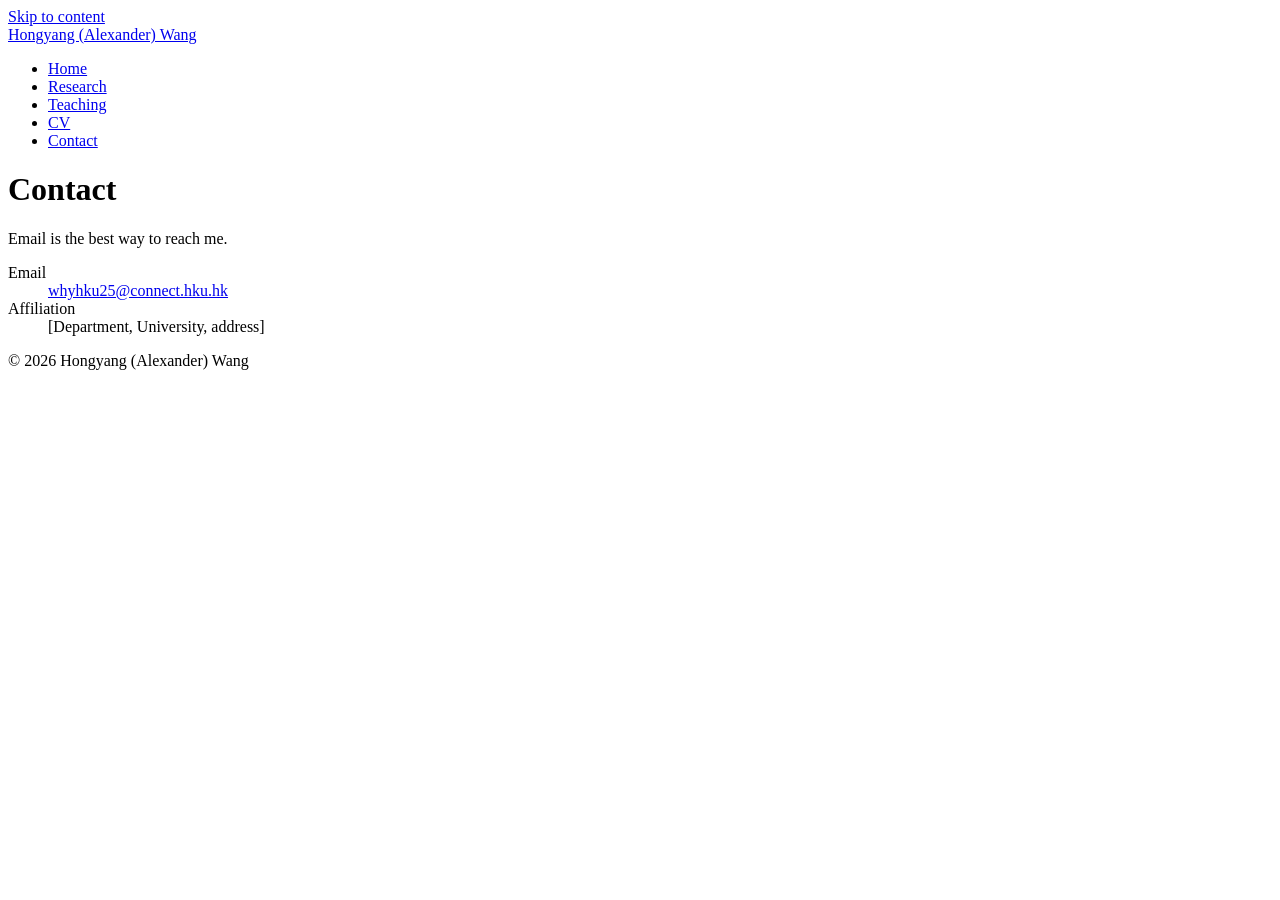
==== contact.html @ 15364e34 "Add files via upload" ====
<!doctype html>
<html lang="en">
<head>
<meta charset="utf-8">
<meta name="viewport" content="width=device-width, initial-scale=1">
<title>Contact | Hongyang (Alexander) Wang</title>
<meta name="description" content="Contact Hongyang (Alexander) Wang, PhD student in Information Systems, by email.">
<meta name="author" content="Hongyang (Alexander) Wang">
<meta name="robots" content="index, follow">
<link rel="canonical" href="https://YOUR-USERNAME.github.io/contact.html">
<meta name="theme-color" content="#ffffff" media="(prefers-color-scheme: light)">
<meta name="theme-color" content="#171a1f" media="(prefers-color-scheme: dark)">
<meta property="og:type" content="website">
<meta property="og:site_name" content="Hongyang (Alexander) Wang">
<meta property="og:title" content="Contact | Hongyang (Alexander) Wang">
<meta property="og:description" content="Contact Hongyang (Alexander) Wang, PhD student in Information Systems, by email.">
<meta property="og:url" content="https://YOUR-USERNAME.github.io/contact.html">
<meta property="og:image" content="https://YOUR-USERNAME.github.io/assets/photo.jpg">
<meta name="twitter:card" content="summary">
<meta name="twitter:title" content="Contact | Hongyang (Alexander) Wang">
<meta name="twitter:description" content="Contact Hongyang (Alexander) Wang, PhD student in Information Systems, by email.">
<link rel="icon" href="assets/favicon.svg" type="image/svg+xml">
<link rel="stylesheet" href="assets/style.css">
<script src="assets/theme.js"></script>
</head>
<body>
<a class="skip" href="#main">Skip to content</a>
<header class="site-header">
  <div class="wrap bar">
    <a class="site-name" href="index.html">Hongyang (Alexander) Wang</a>
    <nav aria-label="Main">
      <ul>
        <li><a href="index.html">Home</a></li>
        <li><a href="research.html">Research</a></li>
        <li><a href="teaching.html">Teaching</a></li>
        <li><a href="cv.html">CV</a></li>
        <li><a href="contact.html" aria-current="page">Contact</a></li>
      </ul>
      <button class="theme-toggle" type="button" hidden></button>
    </nav>
  </div>
</header>
<main id="main" class="wrap">

<h1>Contact</h1>
<p class="lede">Email is the best way to reach me.</p>

<dl class="contact">
  <dt>Email</dt>
  <dd><a href="mailto:whyhku25@connect.hku.hk">whyhku25@connect.hku.hk</a></dd>
  <dt>Affiliation</dt>
  <dd><span class="todo">[Department, University, address]</span></dd>
  <!-- TODO: add profile links here
  <dt>Profiles</dt>
  <dd><a href="https://scholar.google.com/citations?user=YOUR_ID">Google Scholar</a>, <a href="https://www.linkedin.com/in/YOUR_HANDLE">LinkedIn</a></dd>
  -->
</dl>

</main>
<footer class="site-footer">
  <div class="wrap">
    <p>&copy; 2026 Hongyang (Alexander) Wang</p>
  </div>
</footer>
</body>
</html>
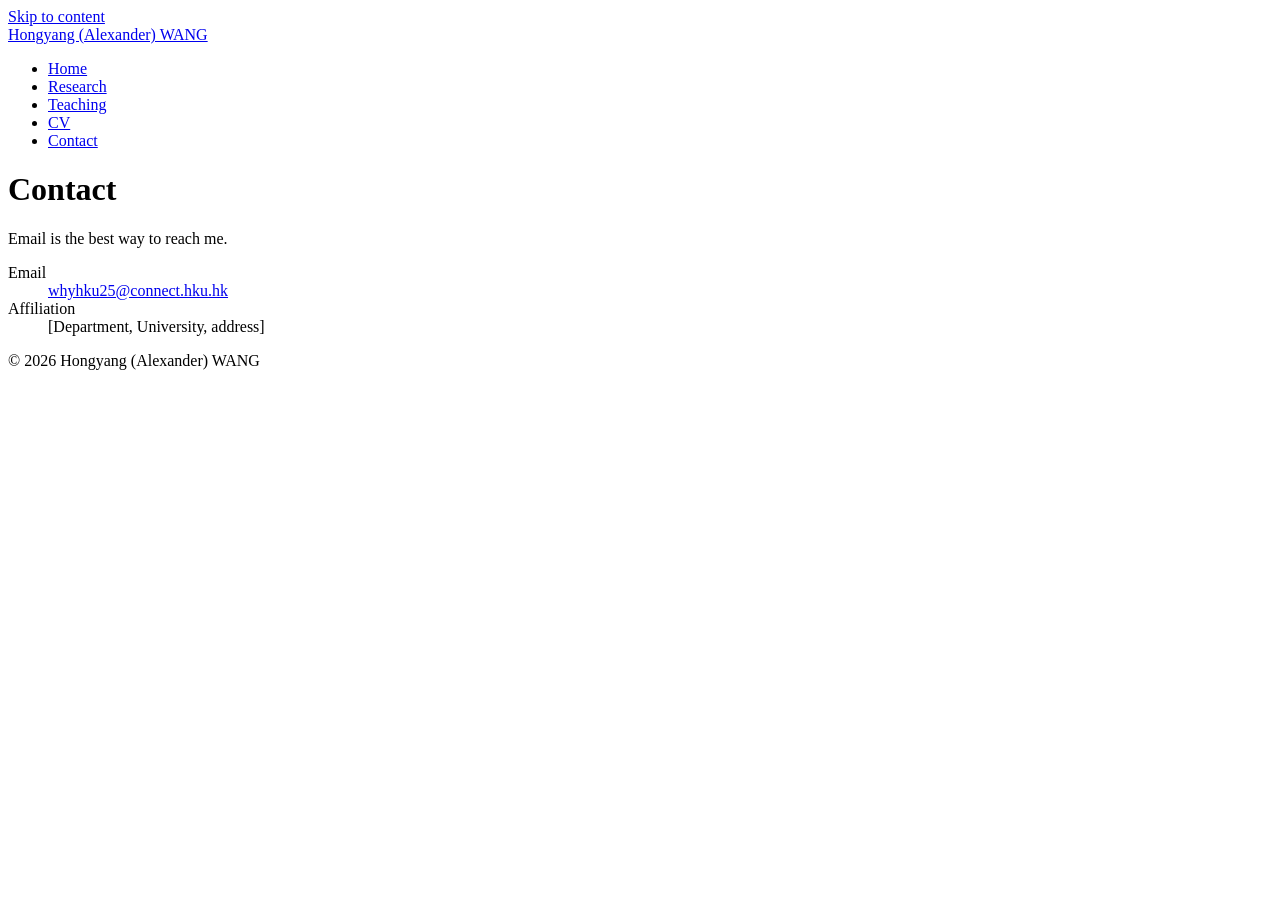
==== commit 69e68a70: "Update contact.html" ====
--- a/contact.html
+++ b/contact.html
@@ -3,22 +3,22 @@
 <head>
 <meta charset="utf-8">
 <meta name="viewport" content="width=device-width, initial-scale=1">
-<title>Contact | Hongyang (Alexander) Wang</title>
-<meta name="description" content="Contact Hongyang (Alexander) Wang, PhD student in Information Systems, by email.">
-<meta name="author" content="Hongyang (Alexander) Wang">
+<title>Contact | Hongyang (Alexander) WANG</title>
+<meta name="description" content="Contact Hongyang (Alexander) WANG, PhD student in Information Systems, by email.">
+<meta name="author" content="Hongyang (Alexander) WANG">
 <meta name="robots" content="index, follow">
-<link rel="canonical" href="https://YOUR-USERNAME.github.io/contact.html">
+<link rel="canonical" href="https://why.github.io/contact.html">
 <meta name="theme-color" content="#ffffff" media="(prefers-color-scheme: light)">
 <meta name="theme-color" content="#171a1f" media="(prefers-color-scheme: dark)">
 <meta property="og:type" content="website">
-<meta property="og:site_name" content="Hongyang (Alexander) Wang">
-<meta property="og:title" content="Contact | Hongyang (Alexander) Wang">
-<meta property="og:description" content="Contact Hongyang (Alexander) Wang, PhD student in Information Systems, by email.">
-<meta property="og:url" content="https://YOUR-USERNAME.github.io/contact.html">
-<meta property="og:image" content="https://YOUR-USERNAME.github.io/assets/photo.jpg">
+<meta property="og:site_name" content="Hongyang (Alexander) WANG">
+<meta property="og:title" content="Contact | Hongyang (Alexander) WANG">
+<meta property="og:description" content="Contact Hongyang (Alexander) WANG, PhD student in Information Systems, by email.">
+<meta property="og:url" content="https://why.github.io/contact.html">
+<meta property="og:image" content="https://why.github.io/assets/photo.jpg">
 <meta name="twitter:card" content="summary">
-<meta name="twitter:title" content="Contact | Hongyang (Alexander) Wang">
-<meta name="twitter:description" content="Contact Hongyang (Alexander) Wang, PhD student in Information Systems, by email.">
+<meta name="twitter:title" content="Contact | Hongyang (Alexander) WANG">
+<meta name="twitter:description" content="Contact Hongyang (Alexander) WANG, PhD student in Information Systems, by email.">
 <link rel="icon" href="assets/favicon.svg" type="image/svg+xml">
 <link rel="stylesheet" href="assets/style.css">
 <script src="assets/theme.js"></script>
@@ -27,7 +27,7 @@
 <a class="skip" href="#main">Skip to content</a>
 <header class="site-header">
   <div class="wrap bar">
-    <a class="site-name" href="index.html">Hongyang (Alexander) Wang</a>
+    <a class="site-name" href="index.html">Hongyang (Alexander) WANG</a>
     <nav aria-label="Main">
       <ul>
         <li><a href="index.html">Home</a></li>
@@ -59,7 +59,7 @@
 </main>
 <footer class="site-footer">
   <div class="wrap">
-    <p>&copy; 2026 Hongyang (Alexander) Wang</p>
+    <p>&copy; 2026 Hongyang (Alexander) WANG</p>
   </div>
 </footer>
 </body>
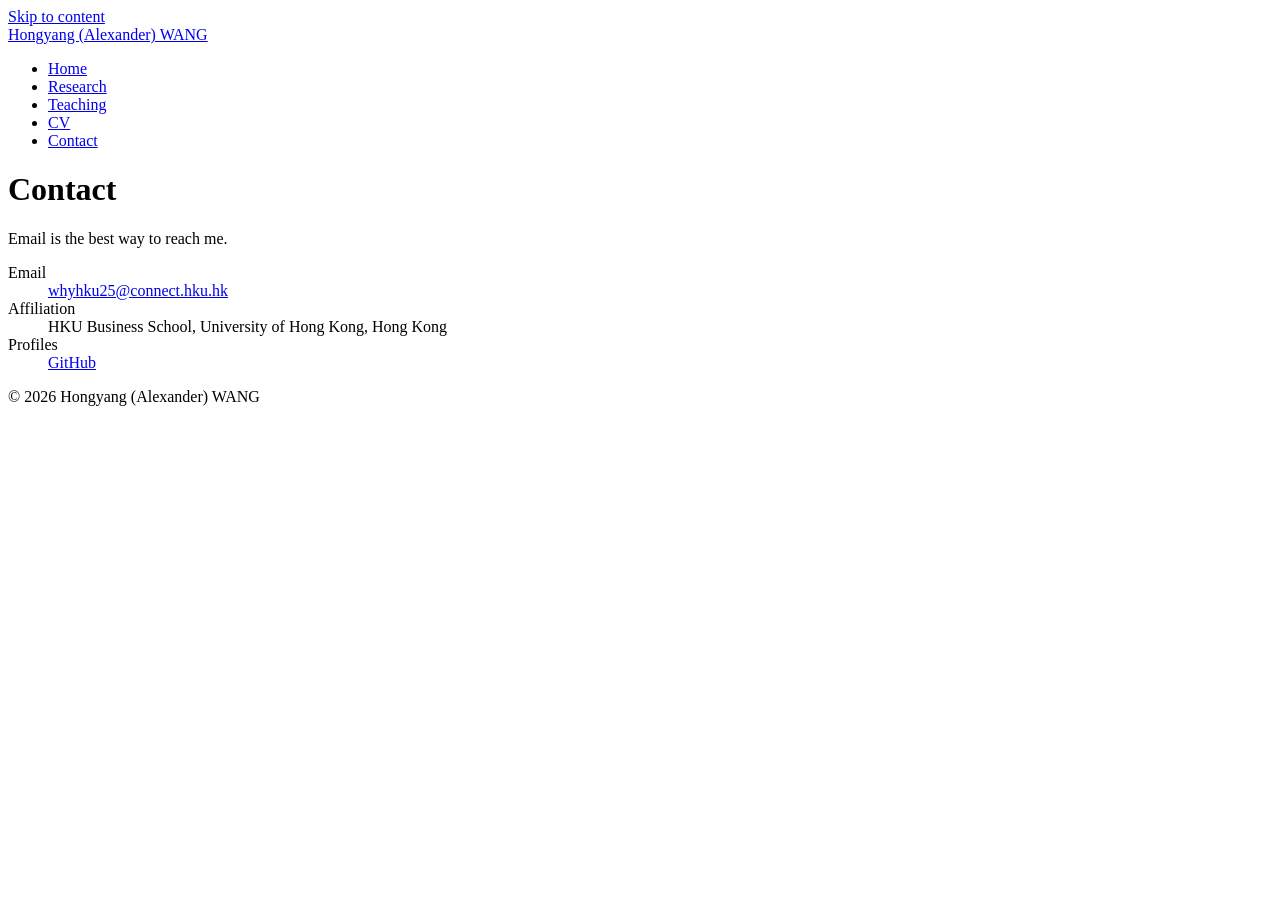
==== commit 9dc4d137: "Add files via upload" ====
--- a/contact.html
+++ b/contact.html
@@ -4,21 +4,21 @@
 <meta charset="utf-8">
 <meta name="viewport" content="width=device-width, initial-scale=1">
 <title>Contact | Hongyang (Alexander) WANG</title>
-<meta name="description" content="Contact Hongyang (Alexander) WANG, PhD student in Information Systems, by email.">
+<meta name="description" content="Contact Hongyang (Alexander) WANG, PhD student in Information Systems at the University of Hong Kong, by email.">
 <meta name="author" content="Hongyang (Alexander) WANG">
 <meta name="robots" content="index, follow">
-<link rel="canonical" href="https://why.github.io/contact.html">
+<link rel="canonical" href="https://alexanderwhy.github.io/contact.html">
 <meta name="theme-color" content="#ffffff" media="(prefers-color-scheme: light)">
 <meta name="theme-color" content="#171a1f" media="(prefers-color-scheme: dark)">
 <meta property="og:type" content="website">
 <meta property="og:site_name" content="Hongyang (Alexander) WANG">
 <meta property="og:title" content="Contact | Hongyang (Alexander) WANG">
-<meta property="og:description" content="Contact Hongyang (Alexander) WANG, PhD student in Information Systems, by email.">
-<meta property="og:url" content="https://why.github.io/contact.html">
-<meta property="og:image" content="https://why.github.io/assets/photo.jpg">
+<meta property="og:description" content="Contact Hongyang (Alexander) WANG, PhD student in Information Systems at the University of Hong Kong, by email.">
+<meta property="og:url" content="https://alexanderwhy.github.io/contact.html">
+<meta property="og:image" content="https://alexanderwhy.github.io/assets/photo.jpg">
 <meta name="twitter:card" content="summary">
 <meta name="twitter:title" content="Contact | Hongyang (Alexander) WANG">
-<meta name="twitter:description" content="Contact Hongyang (Alexander) WANG, PhD student in Information Systems, by email.">
+<meta name="twitter:description" content="Contact Hongyang (Alexander) WANG, PhD student in Information Systems at the University of Hong Kong, by email.">
 <link rel="icon" href="assets/favicon.svg" type="image/svg+xml">
 <link rel="stylesheet" href="assets/style.css">
 <script src="assets/theme.js"></script>
@@ -49,11 +49,10 @@
   <dt>Email</dt>
   <dd><a href="mailto:whyhku25@connect.hku.hk">whyhku25@connect.hku.hk</a></dd>
   <dt>Affiliation</dt>
-  <dd><span class="todo">[Department, University, address]</span></dd>
-  <!-- TODO: add profile links here
+  <dd>HKU Business School, University of Hong Kong, Hong Kong</dd>
   <dt>Profiles</dt>
-  <dd><a href="https://scholar.google.com/citations?user=YOUR_ID">Google Scholar</a>, <a href="https://www.linkedin.com/in/YOUR_HANDLE">LinkedIn</a></dd>
-  -->
+  <dd><a href="https://github.com/alexanderwhy">GitHub</a></dd>
+  <!-- TODO: add Google Scholar, SSRN, and LinkedIn links to the line above once you have them. -->
 </dl>
 
 </main>
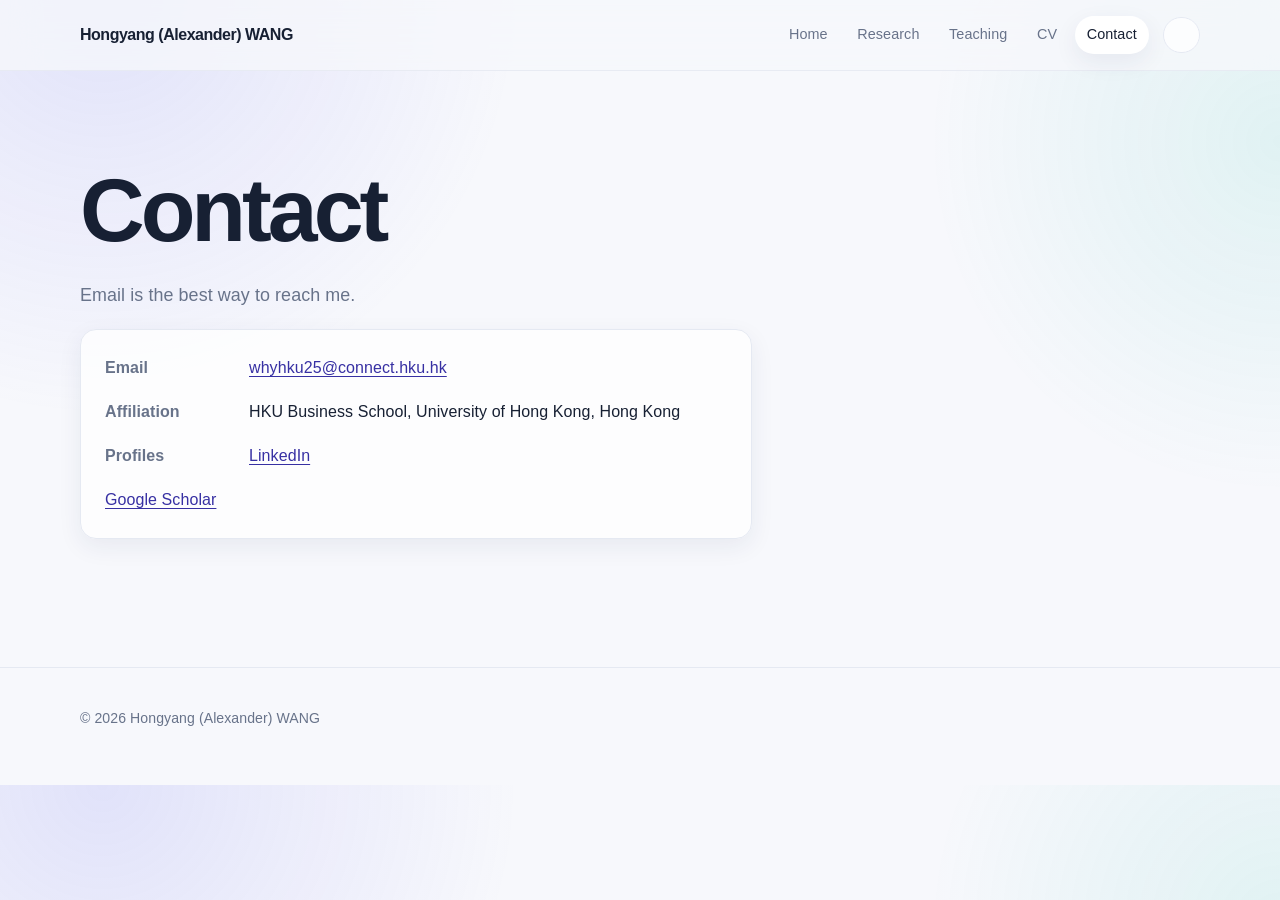
==== commit 71b28d07: "Update contact.html" ====
--- a/contact.html
+++ b/contact.html
@@ -51,8 +51,9 @@
   <dt>Affiliation</dt>
   <dd>HKU Business School, University of Hong Kong, Hong Kong</dd>
   <dt>Profiles</dt>
-  <dd><a href="https://github.com/alexanderwhy">GitHub</a></dd>
-  <!-- TODO: add Google Scholar, SSRN, and LinkedIn links to the line above once you have them. -->
+  <dd><a href="https://www.linkedin.com/in/hongyang-wang-a38404253">LinkedIn</a></dd>
+  <dd><a href="https://scholar.google.com/citations?hl=en&user=YP1BX7oAAAAJ">Google Scholar</a></dd>
+
 </dl>
 
 </main>
--- a/assets/style.css
+++ b/assets/style.css
@@ -0,0 +1,2 @@
+/* The site pages reference assets/style.css. Keep the canonical stylesheet available there. */
+@import url("../style.css");
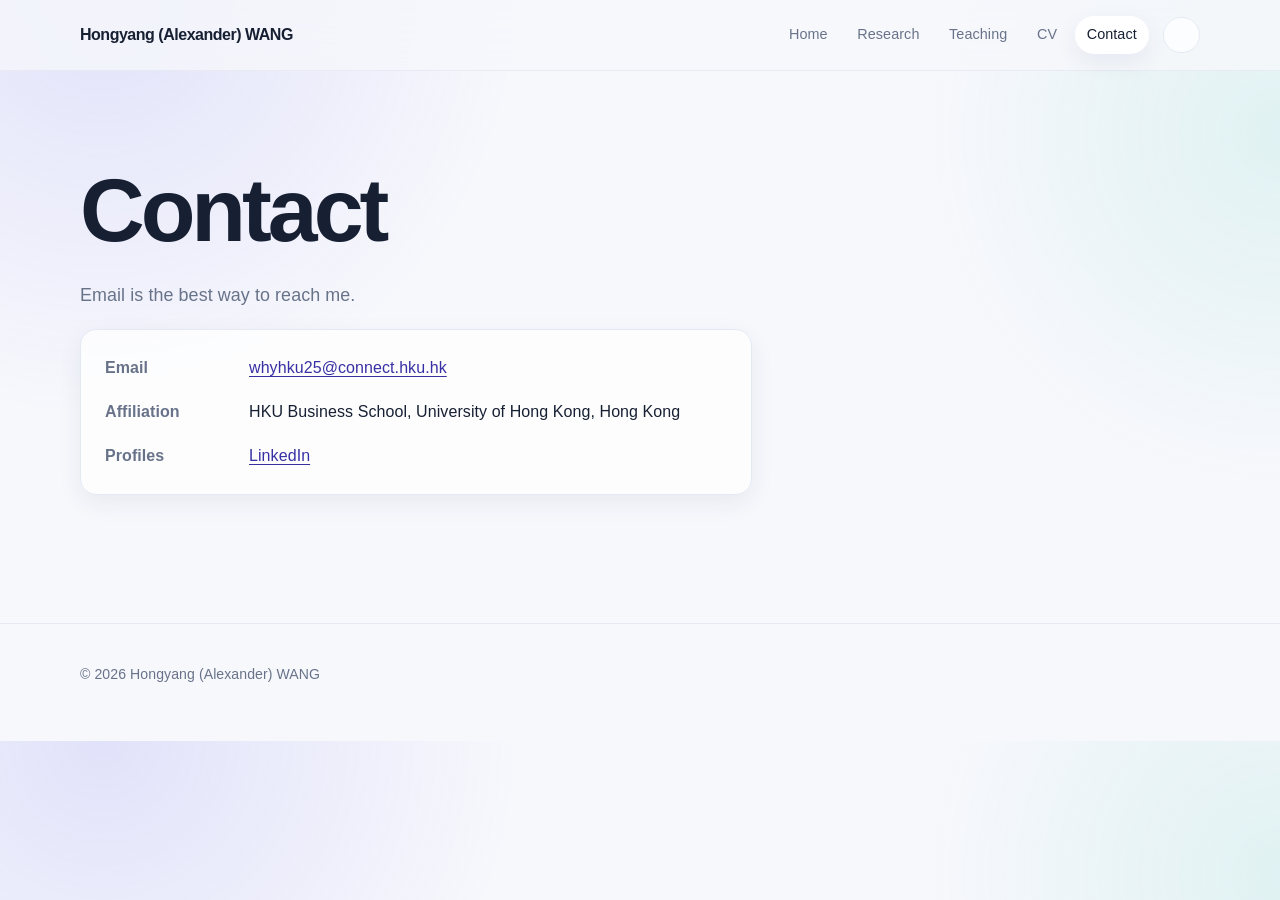
==== commit 9861ac48: "Update contact.html" ====
--- a/contact.html
+++ b/contact.html
@@ -52,7 +52,6 @@
   <dd>HKU Business School, University of Hong Kong, Hong Kong</dd>
   <dt>Profiles</dt>
   <dd><a href="https://www.linkedin.com/in/hongyang-wang-a38404253">LinkedIn</a></dd>
-  <dd><a href="https://scholar.google.com/citations?hl=en&user=YP1BX7oAAAAJ">Google Scholar</a></dd>
 
 </dl>
 
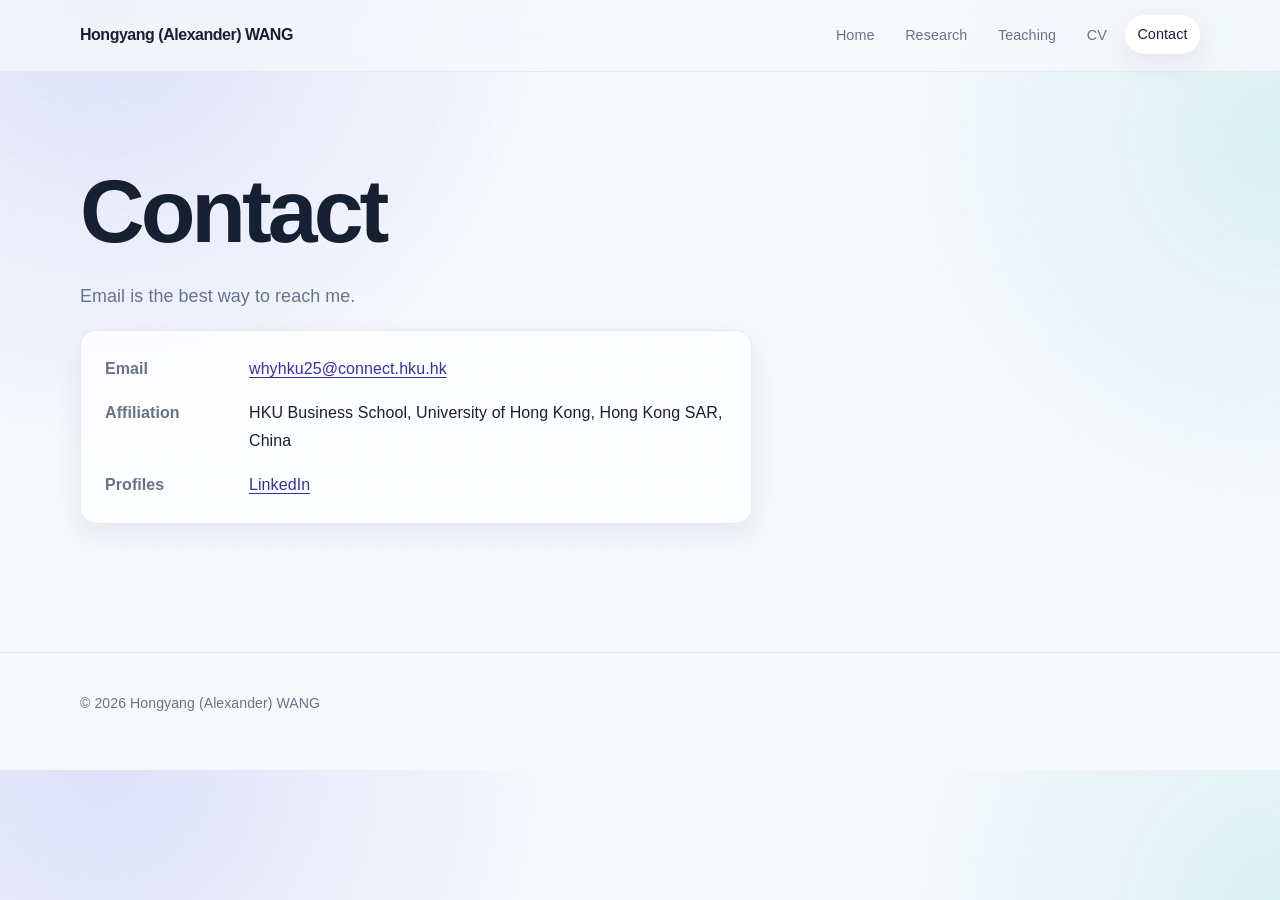
==== commit d23eebb5: "Modify affiliation in contact.html Updated the affiliation description to include 'SAR, China'." ====
--- a/contact.html
+++ b/contact.html
@@ -49,7 +49,7 @@
   <dt>Email</dt>
   <dd><a href="mailto:whyhku25@connect.hku.hk">whyhku25@connect.hku.hk</a></dd>
   <dt>Affiliation</dt>
-  <dd>HKU Business School, University of Hong Kong, Hong Kong</dd>
+  <dd>HKU Business School, University of Hong Kong, Hong Kong SAR, China</dd>
   <dt>Profiles</dt>
   <dd><a href="https://www.linkedin.com/in/hongyang-wang-a38404253">LinkedIn</a></dd>
 
--- a/assets/style.css
+++ b/assets/style.css
@@ -1,2 +1,7 @@
 /* The site pages reference assets/style.css. Keep the canonical stylesheet available there. */
 @import url("../style.css");
+
+/* Remove the decorative animated white circle from the portrait. */
+.portrait::before {
+  display: none;
+}
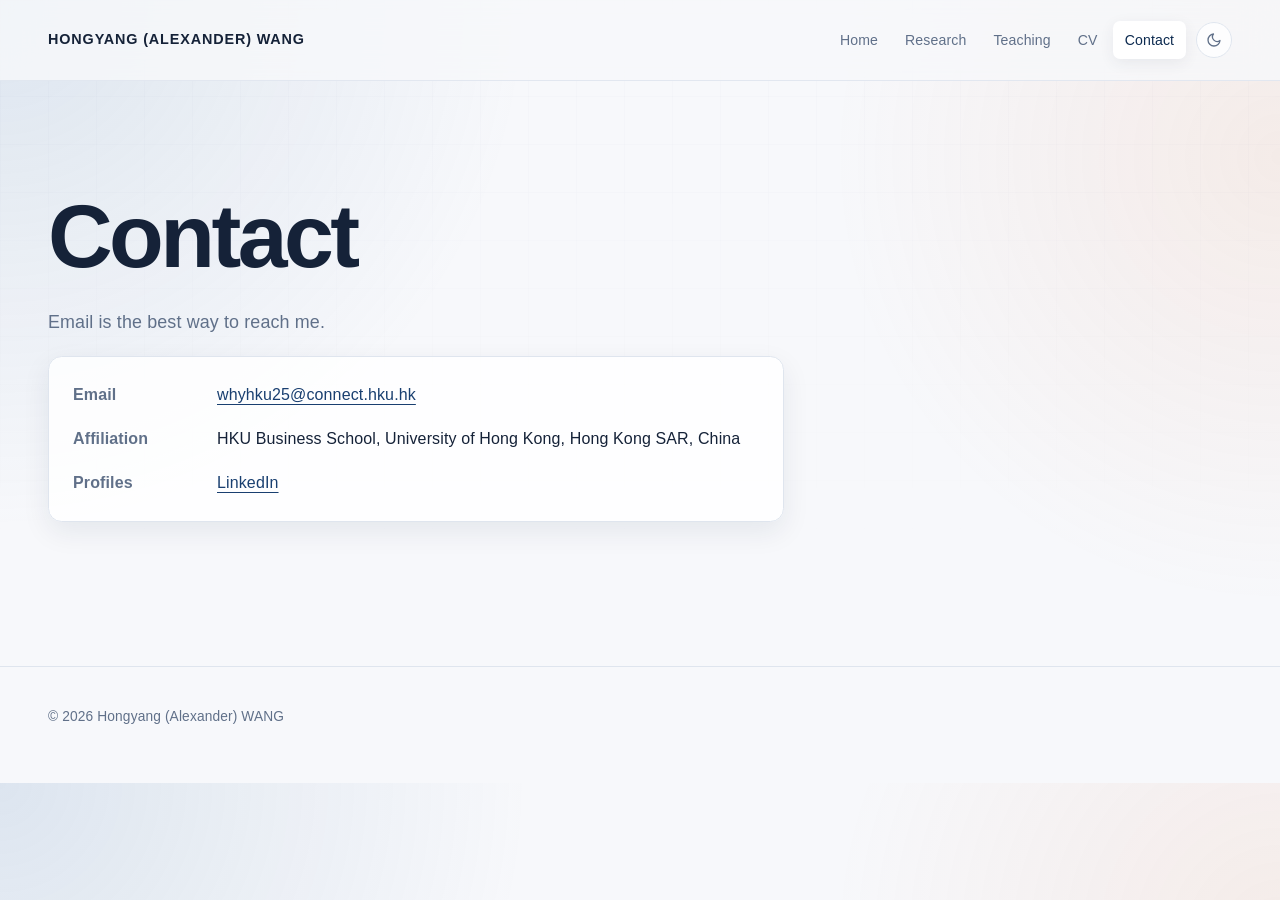
==== commit f52ede11: "Update page titles and use root favicon.svg across the academic website." ====
--- a/contact.html
+++ b/contact.html
@@ -3,63 +3,13 @@
 <head>
 <meta charset="utf-8">
 <meta name="viewport" content="width=device-width, initial-scale=1">
-<title>Contact | Hongyang (Alexander) WANG</title>
+<title>Contact | WANG Hongyang</title>
 <meta name="description" content="Contact Hongyang (Alexander) WANG, PhD student in Information Systems at the University of Hong Kong, by email.">
 <meta name="author" content="Hongyang (Alexander) WANG">
 <meta name="robots" content="index, follow">
 <link rel="canonical" href="https://alexanderwhy.github.io/contact.html">
-<meta name="theme-color" content="#ffffff" media="(prefers-color-scheme: light)">
-<meta name="theme-color" content="#171a1f" media="(prefers-color-scheme: dark)">
-<meta property="og:type" content="website">
-<meta property="og:site_name" content="Hongyang (Alexander) WANG">
-<meta property="og:title" content="Contact | Hongyang (Alexander) WANG">
-<meta property="og:description" content="Contact Hongyang (Alexander) WANG, PhD student in Information Systems at the University of Hong Kong, by email.">
-<meta property="og:url" content="https://alexanderwhy.github.io/contact.html">
-<meta property="og:image" content="https://alexanderwhy.github.io/assets/photo.jpg">
-<meta name="twitter:card" content="summary">
-<meta name="twitter:title" content="Contact | Hongyang (Alexander) WANG">
-<meta name="twitter:description" content="Contact Hongyang (Alexander) WANG, PhD student in Information Systems at the University of Hong Kong, by email.">
-<link rel="icon" href="assets/favicon.svg" type="image/svg+xml">
+<link rel="icon" href="favicon.svg" type="image/svg+xml">
 <link rel="stylesheet" href="assets/style.css">
 <script src="assets/theme.js"></script>
 </head>
-<body>
-<a class="skip" href="#main">Skip to content</a>
-<header class="site-header">
-  <div class="wrap bar">
-    <a class="site-name" href="index.html">Hongyang (Alexander) WANG</a>
-    <nav aria-label="Main">
-      <ul>
-        <li><a href="index.html">Home</a></li>
-        <li><a href="research.html">Research</a></li>
-        <li><a href="teaching.html">Teaching</a></li>
-        <li><a href="cv.html">CV</a></li>
-        <li><a href="contact.html" aria-current="page">Contact</a></li>
-      </ul>
-      <button class="theme-toggle" type="button" hidden></button>
-    </nav>
-  </div>
-</header>
-<main id="main" class="wrap">
-
-<h1>Contact</h1>
-<p class="lede">Email is the best way to reach me.</p>
-
-<dl class="contact">
-  <dt>Email</dt>
-  <dd><a href="mailto:whyhku25@connect.hku.hk">whyhku25@connect.hku.hk</a></dd>
-  <dt>Affiliation</dt>
-  <dd>HKU Business School, University of Hong Kong, Hong Kong SAR, China</dd>
-  <dt>Profiles</dt>
-  <dd><a href="https://www.linkedin.com/in/hongyang-wang-a38404253">LinkedIn</a></dd>
-
-</dl>
-
-</main>
-<footer class="site-footer">
-  <div class="wrap">
-    <p>&copy; 2026 Hongyang (Alexander) WANG</p>
-  </div>
-</footer>
-</body>
-</html>
+<body><a class="skip" href="#main">Skip to content</a><header class="site-header"><div class="wrap bar"><a class="site-name" href="index.html">Hongyang (Alexander) WANG</a><nav aria-label="Main"><ul><li><a href="index.html">Home</a></li><li><a href="research.html">Research</a></li><li><a href="teaching.html">Teaching</a></li><li><a href="cv.html">CV</a></li><li><a href="contact.html" aria-current="page">Contact</a></li></ul><button class="theme-toggle" type="button" hidden></button></nav></div></header><main id="main" class="wrap"><h1>Contact</h1><p class="lede">Email is the best way to reach me.</p><dl class="contact"><dt>Email</dt><dd><a href="mailto:whyhku25@connect.hku.hk">whyhku25@connect.hku.hk</a></dd><dt>Affiliation</dt><dd>HKU Business School, University of Hong Kong, Hong Kong SAR, China</dd><dt>Profiles</dt><dd><a href="https://www.linkedin.com/in/hongyang-wang-a38404253">LinkedIn</a></dd></dl></main><footer class="site-footer"><div class="wrap"><p>&copy; 2026 Hongyang (Alexander) WANG</p></div></footer></body></html>
--- a/assets/style.css
+++ b/assets/style.css
@@ -1,7 +1,147 @@
-/* The site pages reference assets/style.css. Keep the canonical stylesheet available there. */
-@import url("../style.css");
+:root {
+  --bg: #f7f8fb;
+  --surface: rgba(255, 255, 255, .82);
+  --surface-solid: #ffffff;
+  --ink: #152238;
+  --muted: #607089;
+  --line: #dfe5ee;
+  --primary: #193f70;
+  --primary-strong: #0d2b50;
+  --accent: #d97745;
+  --accent-soft: #fff1e9;
+  --blue-soft: #eaf1f8;
+  --shadow: 0 24px 65px rgba(19, 39, 67, .11);
+  --shadow-sm: 0 10px 28px rgba(19, 39, 67, .08);
+  --sans: Inter, ui-sans-serif, -apple-system, BlinkMacSystemFont, "Segoe UI", sans-serif;
+  --serif: Georgia, "Times New Roman", serif;
+  color-scheme: light;
+}
 
-/* Remove the decorative animated white circle from the portrait. */
-.portrait::before {
-  display: none;
+[data-theme="dark"] {
+  --bg: #0d1724;
+  --surface: rgba(20, 34, 52, .86);
+  --surface-solid: #142238;
+  --ink: #f4f7fb;
+  --muted: #adbacb;
+  --line: #2d4057;
+  --primary: #9bc1e9;
+  --primary-strong: #c9e0f5;
+  --accent: #f3a879;
+  --accent-soft: #382a27;
+  --blue-soft: #1a3048;
+  --shadow: 0 24px 65px rgba(0, 0, 0, .28);
+  --shadow-sm: 0 10px 28px rgba(0, 0, 0, .22);
+  color-scheme: dark;
 }
+
+*, *::before { box-sizing: border-box; }
+html { scroll-behavior: smooth; }
+body {
+  min-width: 320px;
+  margin: 0;
+  overflow-x: hidden;
+  background: radial-gradient(circle at 0% 0%, rgba(84, 130, 177, .16), transparent 33rem),
+    radial-gradient(circle at 100% 20%, rgba(217, 119, 69, .10), transparent 28rem), var(--bg);
+  color: var(--ink);
+  font-family: var(--sans);
+  font-size: 1rem;
+  line-height: 1.75;
+  letter-spacing: .008em;
+}
+body::before {
+  position: fixed;
+  inset: 0;
+  z-index: -1;
+  pointer-events: none;
+  content: "";
+  opacity: .22;
+  background-image: linear-gradient(rgba(25, 63, 112, .08) 1px, transparent 1px), linear-gradient(90deg, rgba(25, 63, 112, .08) 1px, transparent 1px);
+  background-size: 48px 48px;
+  mask-image: linear-gradient(to bottom, black, transparent 70%);
+}
+.wrap { width: min(100% - 3rem, 74rem); margin: 0 auto; }
+a { color: var(--primary); text-underline-offset: .22em; transition: color .2s, opacity .2s; }
+a:hover, a:focus-visible { color: var(--accent); }
+.skip { position: absolute; left: -999px; }
+.skip:focus { left: 1rem; top: 1rem; z-index: 100; padding: .55rem .85rem; color: var(--ink); background: var(--surface-solid); border-radius: .45rem; box-shadow: var(--shadow-sm); }
+
+.site-header {
+  position: sticky;
+  top: 0;
+  z-index: 20;
+  border-bottom: 1px solid color-mix(in srgb, var(--line) 82%, transparent);
+  background: color-mix(in srgb, var(--bg) 82%, transparent);
+  backdrop-filter: blur(18px);
+}
+.bar { display: flex; align-items: center; justify-content: space-between; gap: 2rem; min-height: 5rem; }
+.site-name { color: var(--ink); font-size: .9rem; font-weight: 800; letter-spacing: .06em; text-decoration: none; text-transform: uppercase; }
+nav { display: flex; align-items: center; gap: .65rem; }
+nav ul, .links { display: flex; align-items: center; flex-wrap: wrap; gap: .25rem; margin: 0; padding: 0; list-style: none; }
+nav a { display: block; padding: .42rem .72rem; color: var(--muted); border-radius: .45rem; font-size: .88rem; text-decoration: none; }
+nav a:hover, nav a:focus-visible, nav a[aria-current="page"] { color: var(--primary-strong); background: var(--surface-solid); box-shadow: 0 4px 15px rgba(19, 39, 67, .07); }
+[data-theme="dark"] nav a:hover, [data-theme="dark"] nav a:focus-visible, [data-theme="dark"] nav a[aria-current="page"] { color: var(--ink); }
+.theme-toggle { display: inline-grid; width: 2.25rem; height: 2.25rem; place-items: center; padding: 0; color: var(--muted); border: 1px solid var(--line); border-radius: 50%; background: var(--surface); cursor: pointer; }
+.theme-toggle:hover { color: var(--accent); border-color: var(--accent); }
+
+main { position: relative; padding: 6.5rem 0 8rem; }
+h1, h2, h3 { margin: 0 0 .8rem; color: var(--ink); line-height: 1.16; letter-spacing: -.04em; }
+h1 { max-width: 13ch; font-size: clamp(3.3rem, 7vw, 6.2rem); }
+h2 { display: flex; align-items: center; gap: .8rem; margin-top: 4.8rem; font-size: clamp(1.55rem, 3vw, 2.15rem); }
+h2::before { width: .45rem; height: 1.2em; border-radius: 1rem; background: var(--accent); content: ""; }
+h2::after { width: 4rem; height: 1px; background: var(--line); content: ""; }
+h3 { font-size: 1.2rem; }
+p { max-width: 68ch; }
+.lede, .subtitle { color: var(--muted); font-size: 1.12rem; }
+
+.intro { position: relative; display: grid; grid-template-columns: minmax(13rem, 18rem) 1fr; align-items: center; gap: clamp(2.5rem, 8vw, 6.5rem); padding: clamp(1.5rem, 4vw, 3rem); overflow: hidden; border: 1px solid var(--line); border-radius: 1.6rem; background: linear-gradient(125deg, var(--surface-solid), var(--surface)); box-shadow: var(--shadow); }
+.intro::after { position: absolute; right: -5rem; bottom: -7rem; width: 18rem; height: 18rem; border: 1px solid color-mix(in srgb, var(--accent) 35%, transparent); border-radius: 50%; content: ""; }
+.intro h1 { margin-bottom: 1.15rem; }
+.subtitle { max-width: 35ch; line-height: 1.55; }
+.portrait { position: relative; width: 100%; aspect-ratio: 4 / 5; overflow: hidden; border-radius: 1rem; background: linear-gradient(145deg, var(--primary), var(--accent)); box-shadow: 0 18px 32px rgba(19, 39, 67, .18); }
+.portrait::after { position: absolute; inset: .8rem; border: 1px solid rgba(255,255,255,.55); border-radius: .65rem; content: ""; pointer-events: none; }
+.portrait img { position: absolute; inset: 0; z-index: 1; width: 100%; height: 100%; object-fit: cover; }
+.initials { display: grid; height: 100%; place-items: center; color: white; font-family: var(--serif); font-size: clamp(3.5rem, 8vw, 5.5rem); font-weight: 700; }
+.links { position: relative; z-index: 1; gap: .55rem; margin-top: 1.6rem; }
+.links a, .btn { display: inline-flex; align-items: center; justify-content: center; padding: .62rem .9rem; border: 1px solid var(--line); border-radius: .45rem; background: var(--surface-solid); font-size: .9rem; font-weight: 700; text-decoration: none; transition: transform .2s, box-shadow .2s, background .2s; }
+.links a:hover, .links a:focus-visible, .btn:hover, .btn:focus-visible { transform: translateY(-2px); box-shadow: var(--shadow-sm); }
+.btn { color: white; border-color: var(--primary); background: var(--primary); }
+.btn:hover, .btn:focus-visible { color: white; background: var(--primary-strong); }
+
+section { margin-top: 3rem; }
+.entry { display: grid; grid-template-columns: 12rem 1fr; gap: 1rem 2.5rem; padding: 1.25rem 0; border-bottom: 1px solid var(--line); }
+.entry .when, .meta { color: var(--muted); font-size: .91rem; }
+.entry .when { padding-top: .12rem; font-weight: 700; }
+.entry h3 { margin-bottom: .22rem; }
+.plain { padding-left: 1.2rem; }
+.paper { position: relative; margin: 1rem 0; padding: 1.45rem 1.55rem; border: 1px solid var(--line); border-radius: .85rem; background: var(--surface); box-shadow: var(--shadow-sm); transition: transform .25s, border-color .25s, box-shadow .25s; }
+.paper:hover { border-color: color-mix(in srgb, var(--accent) 60%, var(--line)); transform: translateY(-4px); box-shadow: var(--shadow); }
+.paper.featured { border-color: color-mix(in srgb, var(--accent) 60%, var(--line)); }
+.paper.featured::before { display: inline-block; margin-bottom: .8rem; padding: .2rem .5rem; color: var(--accent); border: 1px solid color-mix(in srgb, var(--accent) 35%, transparent); border-radius: 99px; font-size: .67rem; font-weight: 800; letter-spacing: .14em; content: "FEATURED"; }
+.paper h3 { font-size: 1.35rem; }
+details { margin-top: 1rem; padding-top: .8rem; border-top: 1px solid var(--line); }
+summary { color: var(--primary); cursor: pointer; font-weight: 700; }
+.contact { display: grid; grid-template-columns: 8rem 1fr; gap: 1rem; max-width: 46rem; padding: 1.5rem; border: 1px solid var(--line); border-radius: .85rem; background: var(--surface); box-shadow: var(--shadow-sm); }
+.contact dt { color: var(--muted); font-weight: 700; }
+.contact dd { margin: 0; }
+.todo { color: var(--muted); font-style: italic; }
+.site-footer { padding: 1.5rem 0 2.5rem; color: var(--muted); border-top: 1px solid var(--line); font-size: .86rem; }
+
+.reveal { opacity: 0; transform: translateY(16px); }
+.reveal.is-visible { opacity: 1; transform: none; transition: opacity .65s ease, transform .65s ease; }
+@media (max-width: 42rem) {
+  .wrap { width: min(100% - 1.5rem, 74rem); }
+  .bar { align-items: flex-start; flex-direction: column; gap: .7rem; padding: .85rem 0; }
+  nav { width: 100%; justify-content: space-between; }
+  nav ul { gap: .05rem; }
+  nav a { padding: .35rem .45rem; font-size: .78rem; }
+  main { padding-top: 3.5rem; }
+  .intro { grid-template-columns: 1fr; gap: 1.8rem; padding: 1.25rem; }
+  .portrait { width: 9.5rem; }
+  .entry, .contact { grid-template-columns: 1fr; gap: .25rem; }
+  h1 { font-size: 3.35rem; }
+  h2 { margin-top: 3.5rem; }
+}
+@media (prefers-reduced-motion: reduce) {
+  *, *::before { scroll-behavior: auto !important; animation: none !important; transition: none !important; }
+  .reveal { opacity: 1; transform: none; }
+}
